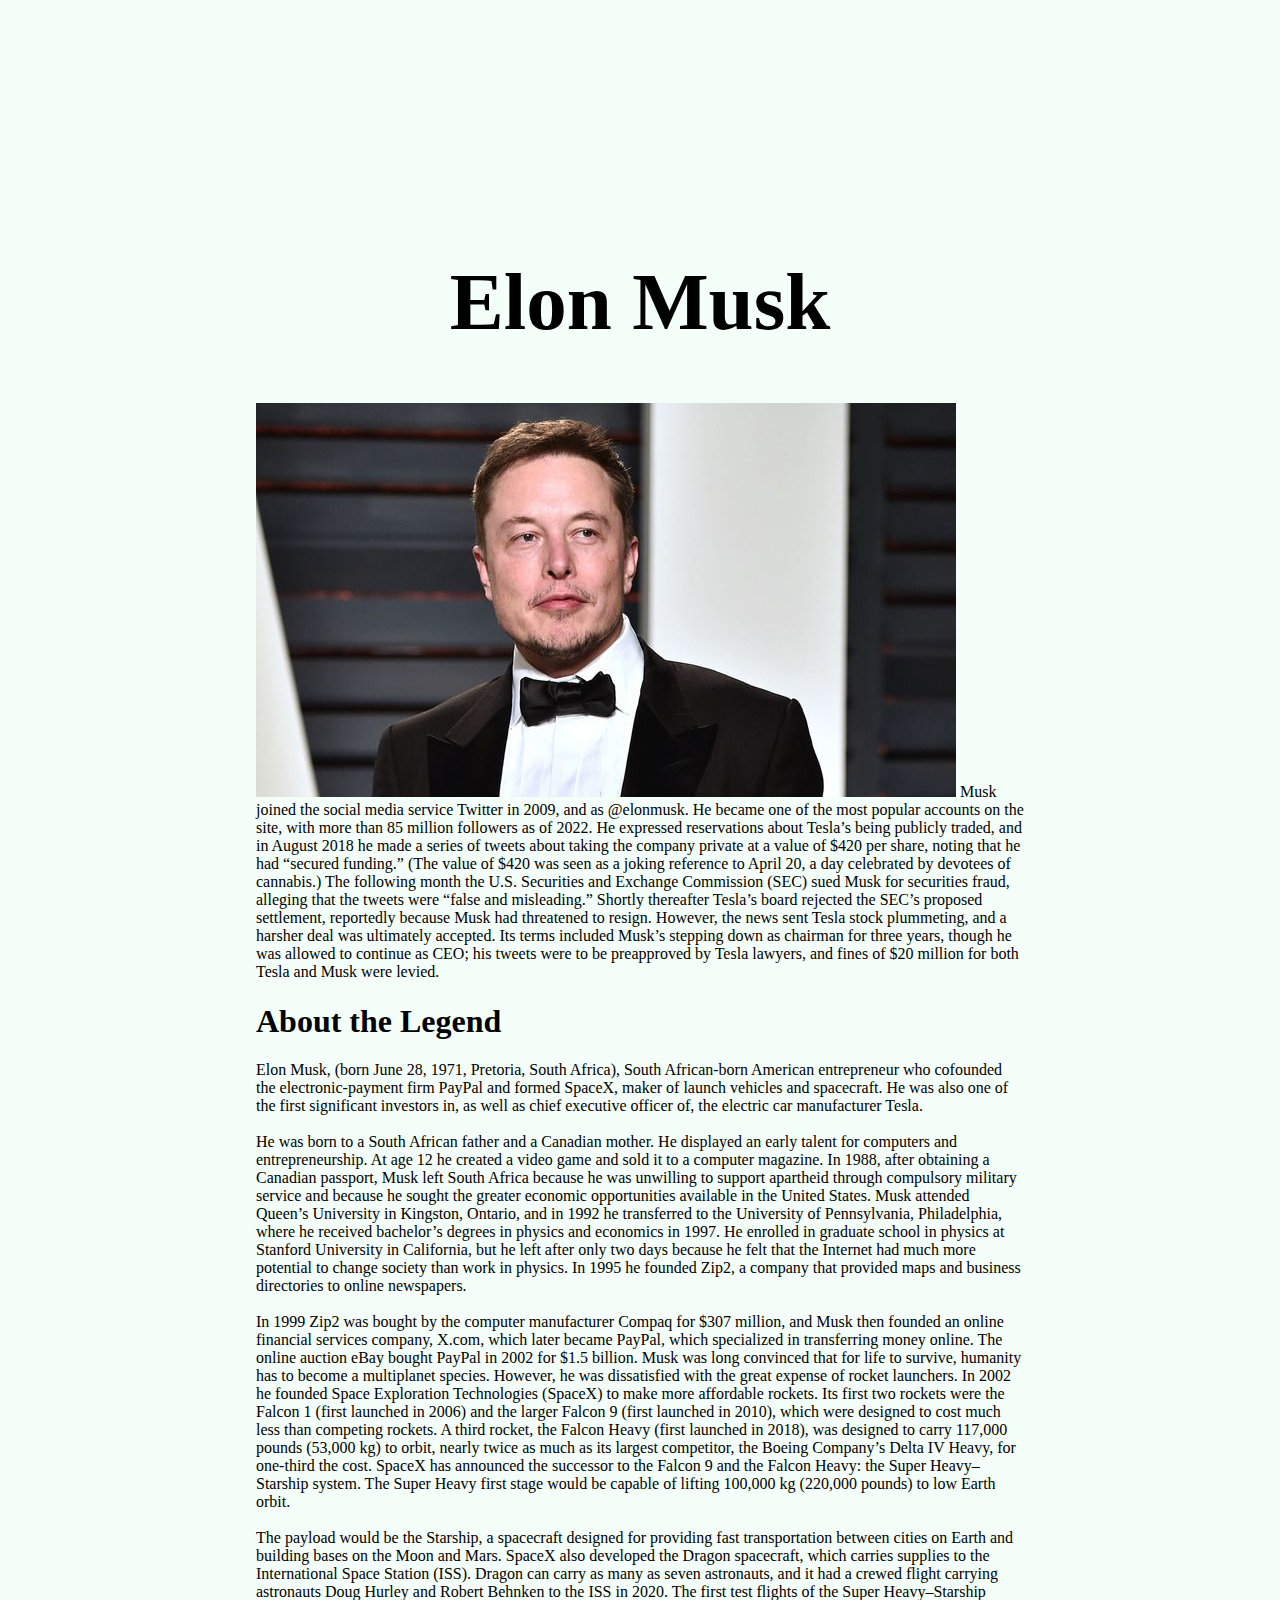
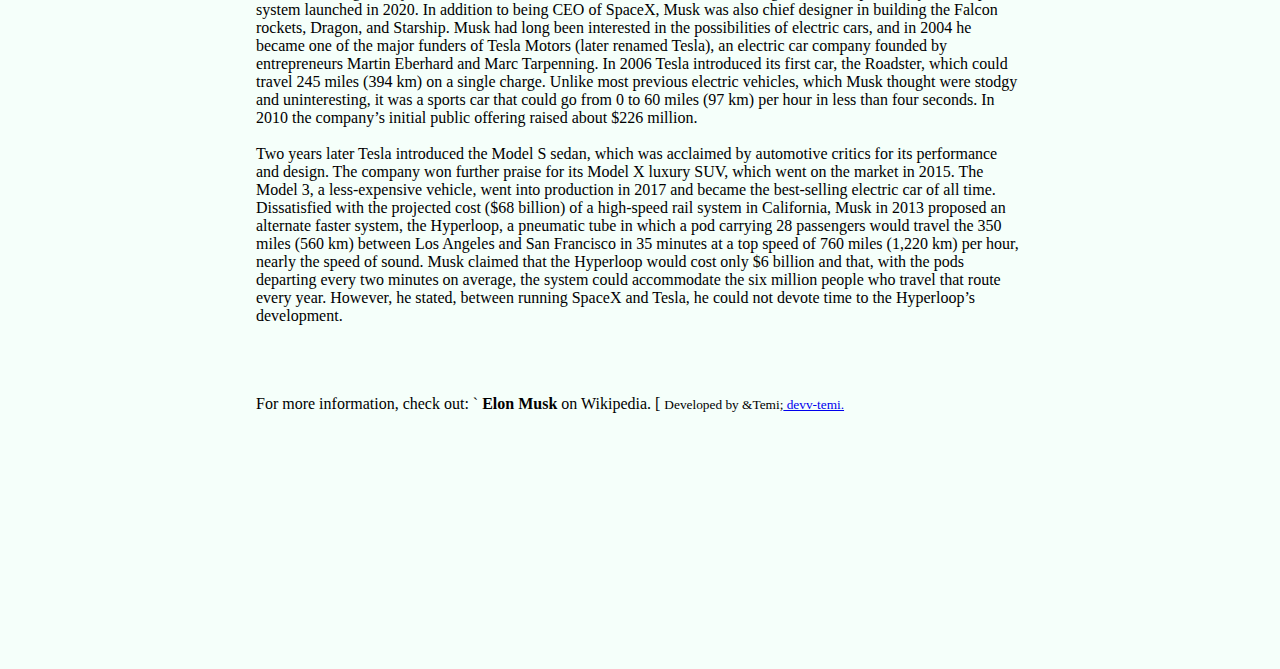
==== practice.html @ f2025e21 "Tribute Page" ====
<!DOCTYPE html>
<html lang="en">
<head>
    <meta charset="UTF-8">
    <meta http-equiv="X-UA-Compatible" content="IE=edge">
    <meta name="viewport" content="width=device-width, initial-scale=1.0">
    <title>Tribute Page</title>

    <style>
        /* Styling the body element*/
        body {
            background-color: mintcream;
            margin: 20%;
        }
        /* Styling the title and giving shadow*/
        #title {
            text-align: center;
            text-shadow: 5px 5px 10px mintcream;
            font-size: 9vh;
        }
        /* Setting width and display type of image*/
        image {
            display: inline-block;
            width: 100%;
        }
        /* Setting font color and font size of the image-caption*/
        #caption {
            font-size: 17px;
            font-family: 'Gill Sans', 'Gill Sans MT', Calibri, 'Trebuchet MS', sans-serif;
            color: darkblue;
        }
        /* Styling the title of the content*/
        h1.title-Elon Musk {
            font-size: 35px;
            color: indigo;
            text-align: center;
            text-shadow: 5px 5px 10px blue;
        }
        /* Styling the link provided at the end*/
        #tribute-link {
            text-decoration: navajowhite;
            color: black;
        }
    </style>
</head>
<body>
    <main id="main">
        <!--Title of the page-->
        <h1 id="title">
            Elon Musk
        </h1>

            <div id="img">

                <!-- Image Of the Tribute Person-->
                <img src="Cool wallpaper.jpg" id="image"
                    alt="Error Loading Image"
                <small id="caption">
                    Musk joined the social media service Twitter in 2009, and as @elonmusk.
                    He became one of the most popular accounts on the site, with more than 85 million followers as of 2022.
                    He expressed reservations about Tesla’s being publicly traded, and in August 2018 he made a series of tweets about taking the company private at a value of $420 per share, noting that he had “secured funding.”
                    (The value of $420 was seen as a joking reference to April 20, a day celebrated by devotees of cannabis.) The following month the U.S. Securities and Exchange Commission (SEC) sued Musk for securities fraud, alleging that the tweets were “false and misleading.”
                    Shortly thereafter Tesla’s board rejected the SEC’s proposed settlement, reportedly because Musk had threatened to resign. However, the news sent Tesla stock plummeting, and a harsher deal was ultimately accepted. 
                    Its terms included Musk’s stepping down as chairman for three years, though he was allowed to continue as CEO; his tweets were to be preapproved by Tesla lawyers, and fines of $20 million for both Tesla and Musk were levied.
                </small>
            </div>

            <div id="tribute-data">
                <!--Achievements and other details of the person-->
                <h1 class="title-Elon Musk">
                    About the Legend
                </h1>
                <p>
                    Elon Musk, (born June 28, 1971, Pretoria, South Africa), 
                    South African-born American entrepreneur who cofounded the electronic-payment firm PayPal and formed SpaceX, maker of launch vehicles and spacecraft. 
                    He was also one of the first significant investors in, as well as chief executive officer of, the electric car manufacturer Tesla.
                    <br><br> He was born to a South African father and a Canadian mother. He displayed an early talent for computers and entrepreneurship. 
                    At age 12 he created a video game and sold it to a computer magazine. In 1988, after obtaining a Canadian passport, 
                    Musk left South Africa because he was unwilling to support apartheid through compulsory military service and because 
                    he sought the greater economic opportunities available in the United States.
                    Musk attended Queen’s University in Kingston, Ontario, and in 1992 he transferred to the University of Pennsylvania, Philadelphia, 
                    where he received bachelor’s degrees in physics and economics in 1997. He enrolled in graduate school in physics at Stanford University in California, 
                    but he left after only two days because he felt that the Internet had much more potential to change society than work in physics. In 1995 he founded Zip2, a company that provided maps and business directories to online newspapers. 
                    <br><br>In 1999 Zip2 was bought by the computer manufacturer Compaq for $307 million, and Musk then founded an online financial services company, X.com, which later became PayPal, which specialized in transferring money online. 
                    The online auction eBay bought PayPal in 2002 for $1.5 billion.
                    Musk was long convinced that for life to survive, humanity has to become a multiplanet species. However, he was dissatisfied with the great expense of rocket launchers. 
                    In 2002 he founded Space Exploration Technologies (SpaceX) to make more affordable rockets. Its first two rockets were the Falcon 1 (first launched in 2006) and the larger Falcon 9 (first launched in 2010), 
                    which were designed to cost much less than competing rockets. A third rocket, the Falcon Heavy (first launched in 2018), was designed to carry 117,000 pounds (53,000 kg) to orbit, nearly twice as much as its largest competitor, the Boeing Company’s Delta IV Heavy, for one-third the cost. 
                    SpaceX has announced the successor to the Falcon 9 and the Falcon Heavy: the Super Heavy–Starship system. The Super Heavy first stage would be capable of lifting 100,000 kg (220,000 pounds) to low Earth orbit. 
                    <br><br>The payload would be the Starship, a spacecraft designed for providing fast transportation between cities on Earth and building bases on the Moon and Mars. SpaceX also developed the Dragon spacecraft, which carries supplies to the International Space Station (ISS). 
                    Dragon can carry as many as seven astronauts, and it had a crewed flight carrying astronauts Doug Hurley and Robert Behnken to the ISS in 2020. The first test flights of the Super Heavy–Starship system launched in 2020. In addition to being CEO of SpaceX, Musk was also chief designer in building the Falcon rockets, Dragon, and Starship.
                    Musk had long been interested in the possibilities of electric cars, and in 2004 he became one of the major funders of Tesla Motors (later renamed Tesla), an electric car company founded by entrepreneurs Martin Eberhard and Marc Tarpenning. In 2006 Tesla introduced its first car, the Roadster, which could travel 245 miles (394 km) on a single charge. 
                    Unlike most previous electric vehicles, which Musk thought were stodgy and uninteresting, it was a sports car that could go from 0 to 60 miles (97 km) per hour in less than four seconds. In 2010 the company’s initial public offering raised about $226 million. 
                    <br><br>Two years later Tesla introduced the Model S sedan, which was acclaimed by automotive critics for its performance and design. The company won further praise for its Model X luxury SUV, which went on the market in 2015. The Model 3, a less-expensive vehicle, went into production in 2017 and became the best-selling electric car of all time.
                    Dissatisfied with the projected cost ($68 billion) of a high-speed rail system in California, Musk in 2013 proposed an alternate faster system, the Hyperloop, a pneumatic tube in which a pod carrying 28 passengers would travel the 350 miles (560 km) between Los Angeles and San Francisco in 35 minutes at a top speed of 760 miles (1,220 km) per hour, nearly the speed of sound. 
                    Musk claimed that the Hyperloop would cost only $6 billion and that, with the pods departing every two minutes on average, the system could accommodate the six million people who travel that route every year. However, he stated, between running SpaceX and Tesla, he could not devote time to the Hyperloop’s development.
                    <br><br><br>
                </p>

            </div>
            <br>
            For more information,
            check out:
            <a target="_blank" id="tribute-link" href="https://wikipedia.com">`
                <b>Elon Musk</b> on Wikipedia. [
                <small>Developed by &Temi;<a href="#">
                    devv-temi.</a></a>
                </small>
    </main>
</body>
</html>
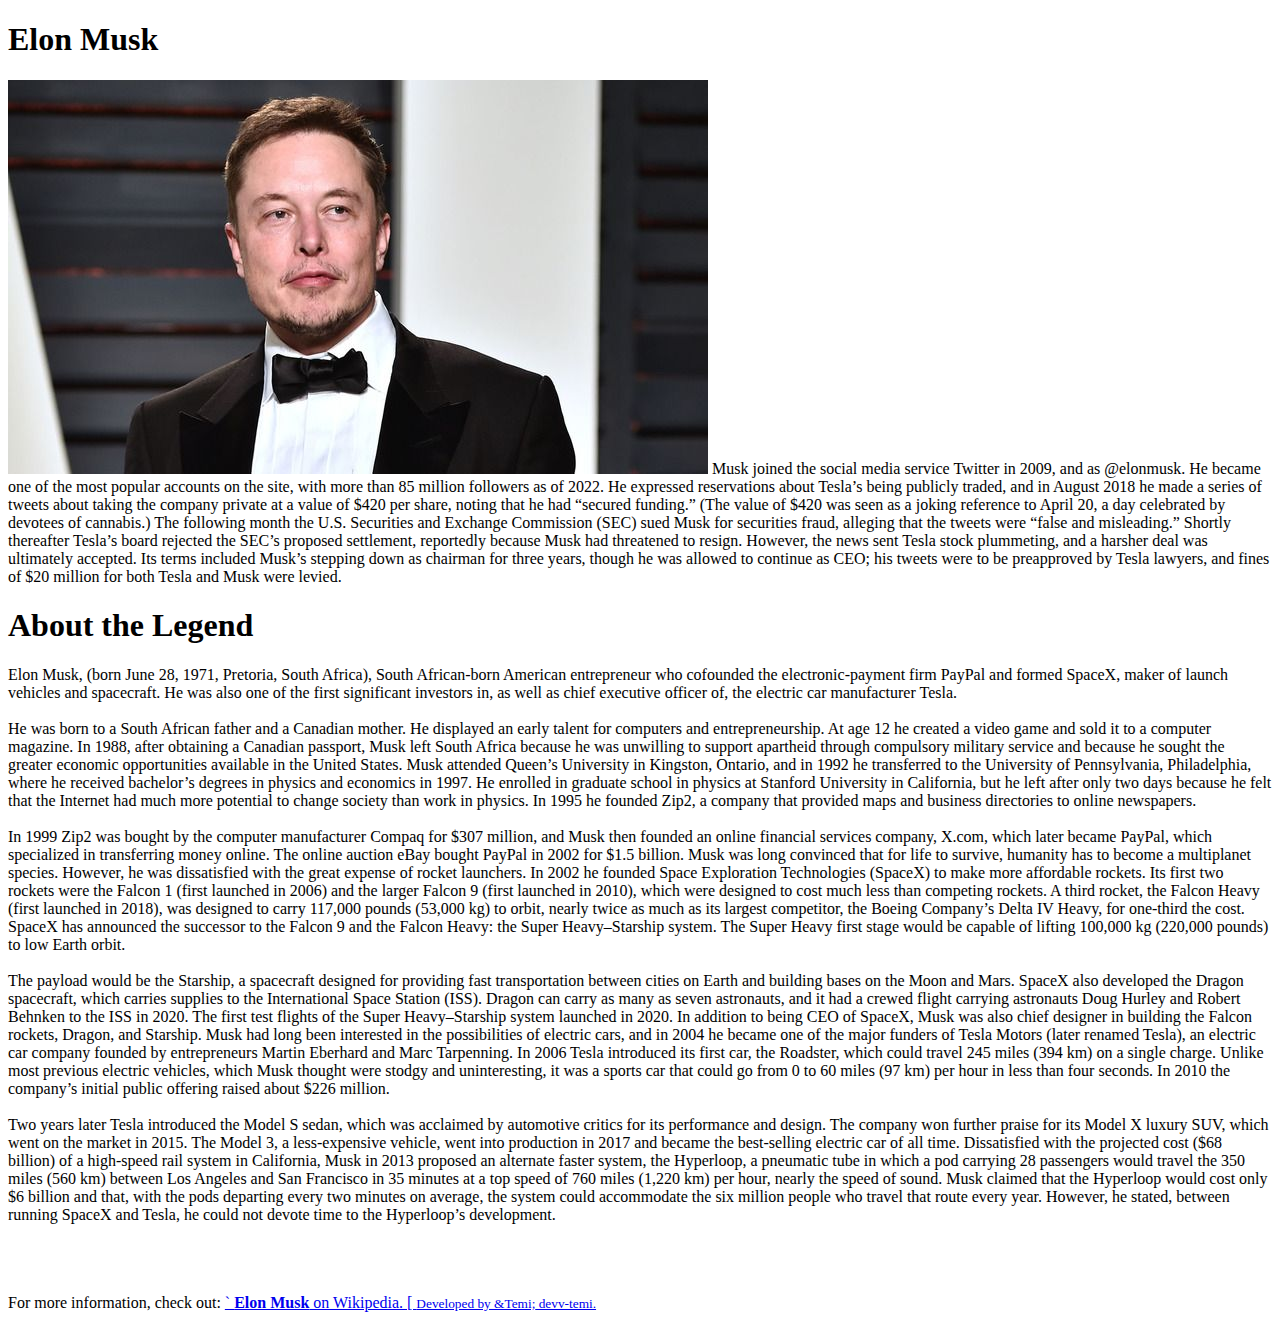
==== commit 4cd9402b: "Update Page" ====
--- a/practice.html
+++ b/practice.html
@@ -5,44 +5,8 @@
     <meta http-equiv="X-UA-Compatible" content="IE=edge">
     <meta name="viewport" content="width=device-width, initial-scale=1.0">
     <title>Tribute Page</title>
+</head>
 
-    <style>
-        /* Styling the body element*/
-        body {
-            background-color: mintcream;
-            margin: 20%;
-        }
-        /* Styling the title and giving shadow*/
-        #title {
-            text-align: center;
-            text-shadow: 5px 5px 10px mintcream;
-            font-size: 9vh;
-        }
-        /* Setting width and display type of image*/
-        image {
-            display: inline-block;
-            width: 100%;
-        }
-        /* Setting font color and font size of the image-caption*/
-        #caption {
-            font-size: 17px;
-            font-family: 'Gill Sans', 'Gill Sans MT', Calibri, 'Trebuchet MS', sans-serif;
-            color: darkblue;
-        }
-        /* Styling the title of the content*/
-        h1.title-Elon Musk {
-            font-size: 35px;
-            color: indigo;
-            text-align: center;
-            text-shadow: 5px 5px 10px blue;
-        }
-        /* Styling the link provided at the end*/
-        #tribute-link {
-            text-decoration: navajowhite;
-            color: black;
-        }
-    </style>
-</head>
 <body>
     <main id="main">
         <!--Title of the page-->
